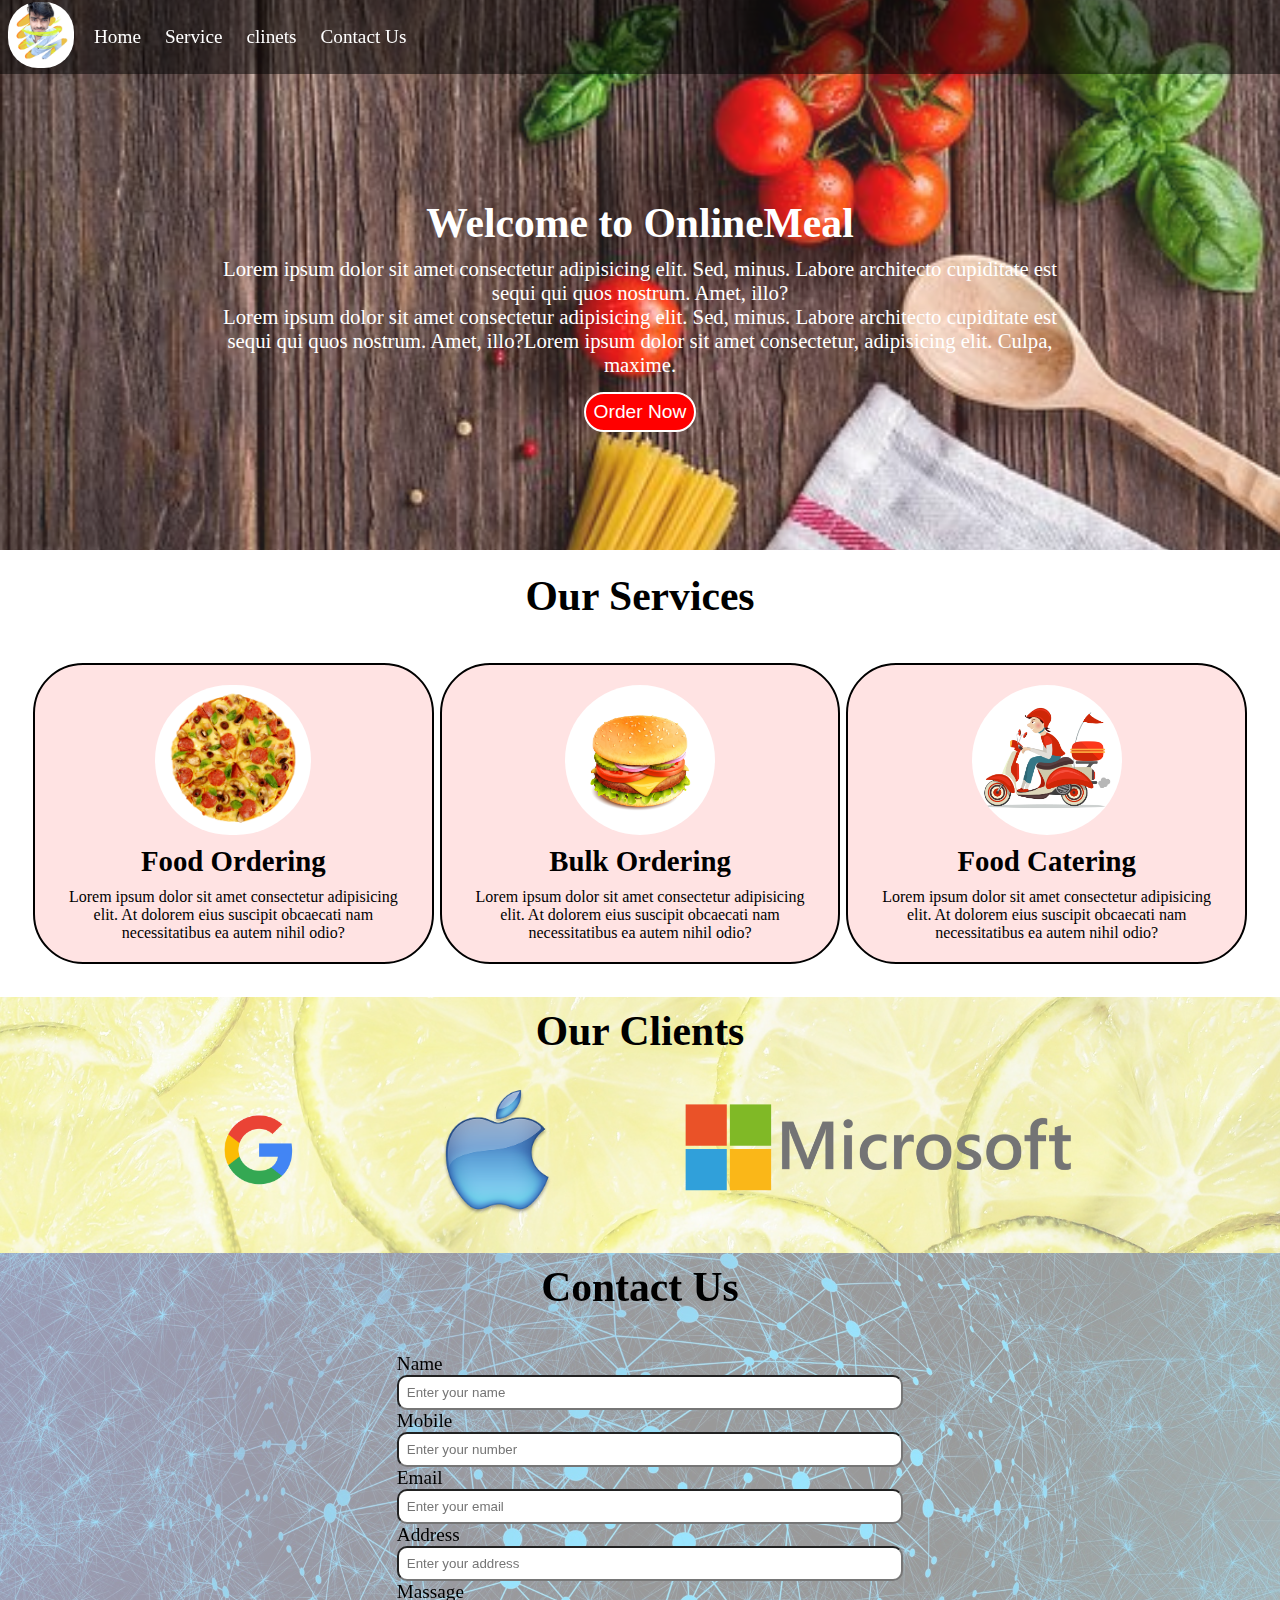
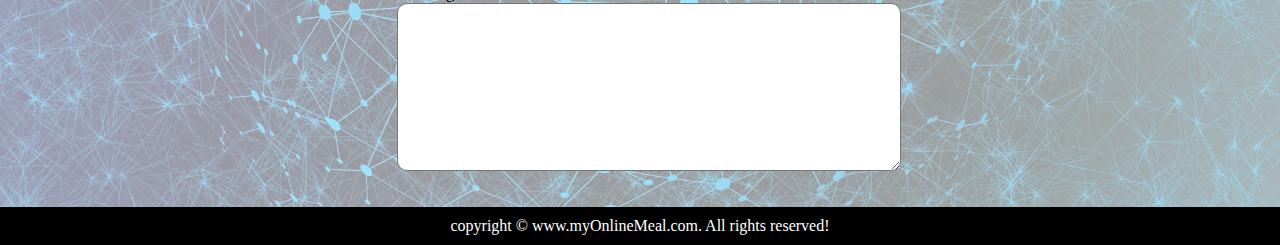
==== index.html @ 5afc47e5 "Rename food.html to index.html" ====
<!DOCTYPE html>
<html lang="en">
<head>
    <meta charset="UTF-8">
    <meta http-equiv="X-UA-Compatible" content="IE=edge">
    <meta name="viewport" content="width=device-width, initial-scale=1.0">
    <title>Best Online Food Delivery Service|OnlineMeal</title>
    <link rel="stylesheet" href="style.css">
    <link rel="stylesheet" media="screen and (max-width: 1030px)" href="phone.css">
    <link rel="preconnect" href="https://fonts.googleapis.com">
</head>
<body>
    <nav id="navbr">
        <div id="logo">
            <img src="logo.jpeg" alt="this is logo">
        </div>
        <ul>
            <li class="item"><a href="#home">Home</a></li>
            <li class="item"><a href="#services">Service</a></li>
            <li class="item"><a href="#client-section">clinets</a></li>
            <li class="item"><a href="#contact">Contact Us</a></li>
        </ul>
    </nav>
    <section id="home">
        <h1 class="h-primary">Welcome to OnlineMeal</h1>
        <p>Lorem ipsum dolor sit amet consectetur adipisicing elit. Sed, minus. Labore architecto cupiditate est sequi qui quos nostrum. Amet, illo?</p>
        <p>Lorem ipsum dolor sit amet consectetur adipisicing elit. Sed, minus. Labore architecto cupiditate est sequi qui quos nostrum. Amet, illo?Lorem ipsum dolor sit amet consectetur, adipisicing elit. Culpa, maxime.</p>
        <button class="btn">Order Now</button>
    </section>
    <section class="services-container">
        <h1 class="h-primary center">Our Services</h1>
        <div id="services">
            <div class="box">
                <img src="pizza.jpg" alt="">
                <h2 class="h-secondary center">Food Ordering</h2>
                Lorem ipsum dolor sit amet consectetur adipisicing elit. At dolorem eius suscipit obcaecati nam necessitatibus ea autem nihil odio? 
            </div>
            <div class="box">
                <img src="12692.jpg" alt="">
                <h2 class="h-secondary center">Bulk Ordering</h2>
                Lorem ipsum dolor sit amet consectetur adipisicing elit. At dolorem eius suscipit obcaecati nam necessitatibus ea autem nihil odio? 
            </div>
            <div class="box">
                <img src="12633.jpg" alt="">
                <h2 class="h-secondary center">Food Catering</h2>
                Lorem ipsum dolor sit amet consectetur adipisicing elit. At dolorem eius suscipit obcaecati nam necessitatibus ea autem nihil odio? 
            </div>
        </div>
    </section>
    <section id="client-section">
        <h1 class="h-primary center">Our Clients</h1>
        <div id="clients">
            <div class="client-item">
                <img src="google-logo-history-png-2598 (1).png" alt="">
            </div>
            <div class="client-item">
                <img src="mac-cosmetic-png-logo-6129.png" alt="">
            </div>
            <div class="client-item">
                <img src="microsoft-logo-png-2417.png" alt="">
            </div>
        </div>
    </section>
    <section id="contact">
        <h1 class="h-primary center">Contact Us</h1>
        <div id="contact-box">
            <form action="">
                <div class="form">
                    <label for="name">Name</label>
                    <input type="text"name="name" id="name" placeholder="Enter your name">
                </div>
                <div class="form">
                    <label for="number">Mobile</label>
                    <input type="phone"name="number" id="number" placeholder="Enter your number">
                </div>
                <div class="form">
                    <label for="email">Email</label>
                    <input type="email"name="email" id="email" placeholder="Enter your email">
                </div>
                <div class="form">
                    <label for="name">Address</label>
                    <input type="text"name="address" id="address" placeholder="Enter your address">
                </div>
                <div class="form">
                    <label for="name">Massage</label>
                    <textarea name="massage" id="massage" cols="30" rows="10"></textarea>
                </div>
            </form>
        </div>
    </section>
    <footer>
        <div class="center">
            copyright &copy; www.myOnlineMeal.com. All rights reserved!
        </div>
    </footer>
</body>
</html>
---- style.css ----
/* css reset */
*{
    margin: 0;
    padding: 0;
}
html{
    scroll-behavior: smooth;
}
/* navigation bar */
#navbr{
    display: flex;
    align-items: center;
    position: sticky;
    top: 0px;
}
/* navigation bar: logo and image */
#logo{
    margin: 1px 5px;
    padding: 1px 3px;
}
#logo img{
    height: 66px;
    width: 66px;
    border-radius: 30px;
}
/* navigation bar: List styling */
#navbr ul{
    display: flex;
}
#navbr::before{
    content: "";
    background-color: black;
    position: absolute;
    top: 0px;
    left: 0px;
    height: 100%;
    width: 100%;
    z-index: -1;
    opacity:0.5;
}
#navbr ul li{
    list-style: none;
    font-size: 1.2rem;
}

#navbr ul li a{
    color: white;
    border-radius: 20px;
    display: block;
    text-decoration: none;
    padding: 8px 12px;
}
#navbr ul li a:hover{
    color: black;
    background-color: white;
}

/* home section */
#home{
    display: flex;
    height: 474px;
    flex-direction: column;
    padding: 7px 200px;
    justify-content: center;
    align-items: center;
}
#home::before{
    content: "";
    background: url('back1.jpg') no-repeat center center/cover;
    position: absolute;
    top: 0px;
    left: 0px;
    height: 550px;
    width: 100%;
    z-index: -1;
    opacity: 0.9;
}
#home h1{
    color: white;
    text-align: center;
}
#home p{
    color: white;
    text-align: center;
    font-size: 1.3rem;
}
/* services section */
#services{
    margin: 30px;
    display: flex;
}
#services .box{
    border: black 2PX solid;
    padding: 20px;
    margin: 3px;
    border-radius: 50px;
    background-color: #ff00001c;
    text-align: center;
}
#services .box img{
    border-radius: 75px;
    height: 150px;
    margin: auto;
    display: block;
}
/* clients Section */
#client-section{
    height: 256px;
}
#client-section::before{
    content: "";
    background: url(lime-2481346_1920.jpg) no-repeat center center/cover;
    position: absolute;
    height: 256px;
    width: 100%;
    z-index: -1;
    opacity: 0.5;
}
#clients{
    display: flex;
    justify-content: center;
    align-items: center;
    
}
#clients img{
    height: 130px;
}
.client-item{
    padding: 20px 48px;
}
/* contact section */
#contact{
    position: relative;
}
#contact::before{
    content: "";
    position: absolute;
    height: 100%;
    width: 100%;
    z-index: -1;
    opacity: 0.4;
    background: url('contact.jpg') no-repeat center center/cover;
}
#contact-box{
    display: flex;
    align-items: center;
    justify-content: center;
    padding: 32px;
}
#contact-box input,
#contact-box textarea{
    width: 100%;
    padding: 0.5rem;
    border-radius: 10px;

}
#contact-box form{
    width: 40%;
}
#contact-box label{
    font-size: 1.2rem;
}
footer{
    background: black;
    color: white;
    padding: 10px 2px;
}
/* utility class */
.h-primary{
    font-size: 2.6rem;
    padding: 10px;
}
.h-secondary{
    font-size: 1.8rem;
    padding: 10px;
}
.btn{
    padding: 7px 8px;
    border: 2px solid white;
    border-radius: 20px;
    cursor: pointer;
    color: white;
    background-color: red;
    margin: 15px;
    font-size: 1.2rem;
}
.center{
    text-align: center;
}
---- phone.css ----
/* Navigation */
#navbr{
    flex-direction: column;
    margin-top: 0px;
}
#navbr ul li a{
    font font-size: 15px;
}
/* home */
#home{
    height: 430px;
    padding: 0;
}
#home p{
    font-size: 15px;
}

#home::before{
    height: 400;
}
/* services */
#services {
    flex-direction: column;
}
/* client */
#clients{
    flex-wrap: wrap;
}
#clients img{
    width: 96px;
    margin-top: 19px;
    height: 97px;
    padding: 0px;
}
.client-item{
    padding:4px 10px;
}
/* contact */
#contact-box form{
    width: 80%;
}
/* utility classes */
.h-primary{
    font-size: 35px;
}
.btn{
    font-size: 12px;
    padding: 2px;
}
footer .center{
    font-size: 10px;
}
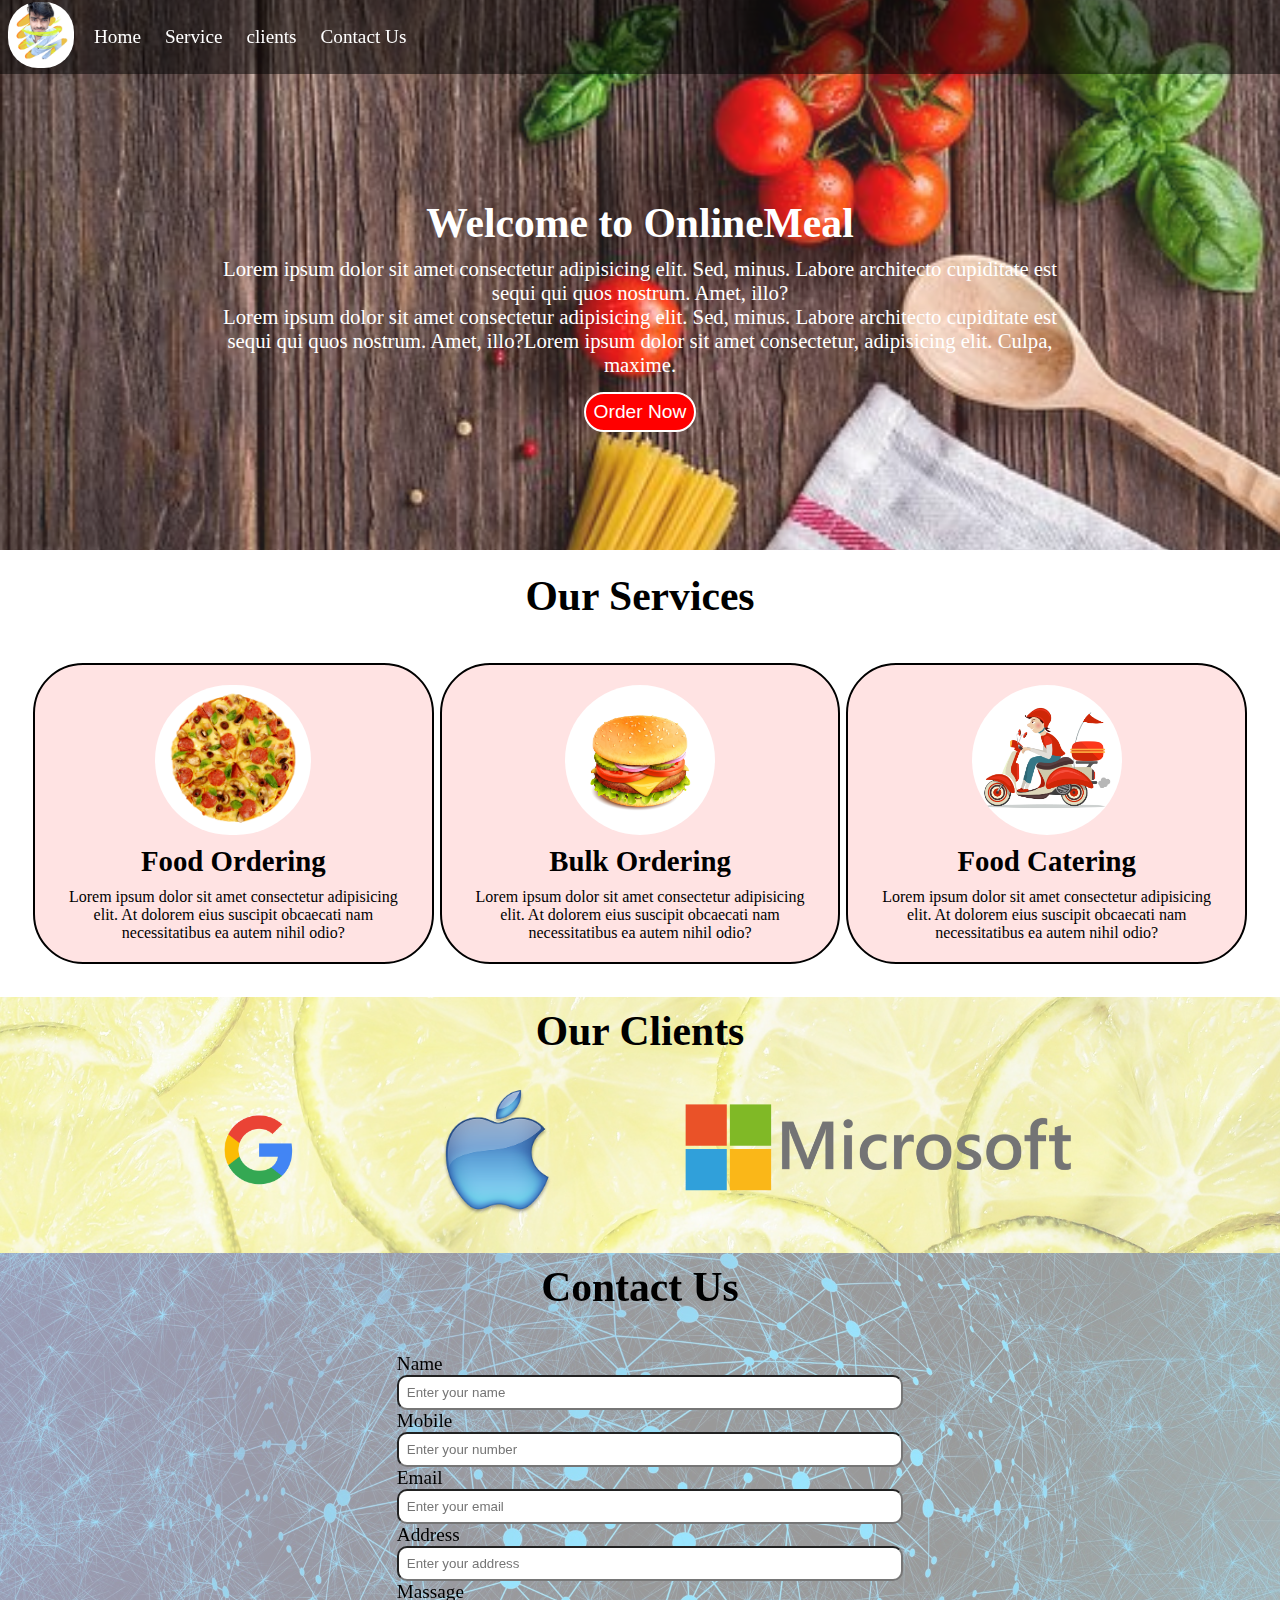
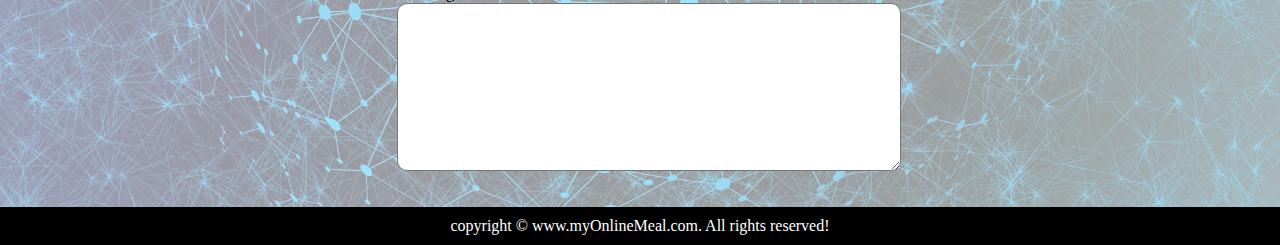
==== commit 9a83c0a5: "Update index.html" ====
--- a/index.html
+++ b/index.html
@@ -17,7 +17,7 @@
         <ul>
             <li class="item"><a href="#home">Home</a></li>
             <li class="item"><a href="#services">Service</a></li>
-            <li class="item"><a href="#client-section">clinets</a></li>
+            <li class="item"><a href="#client-section">clients</a></li>
             <li class="item"><a href="#contact">Contact Us</a></li>
         </ul>
     </nav>
